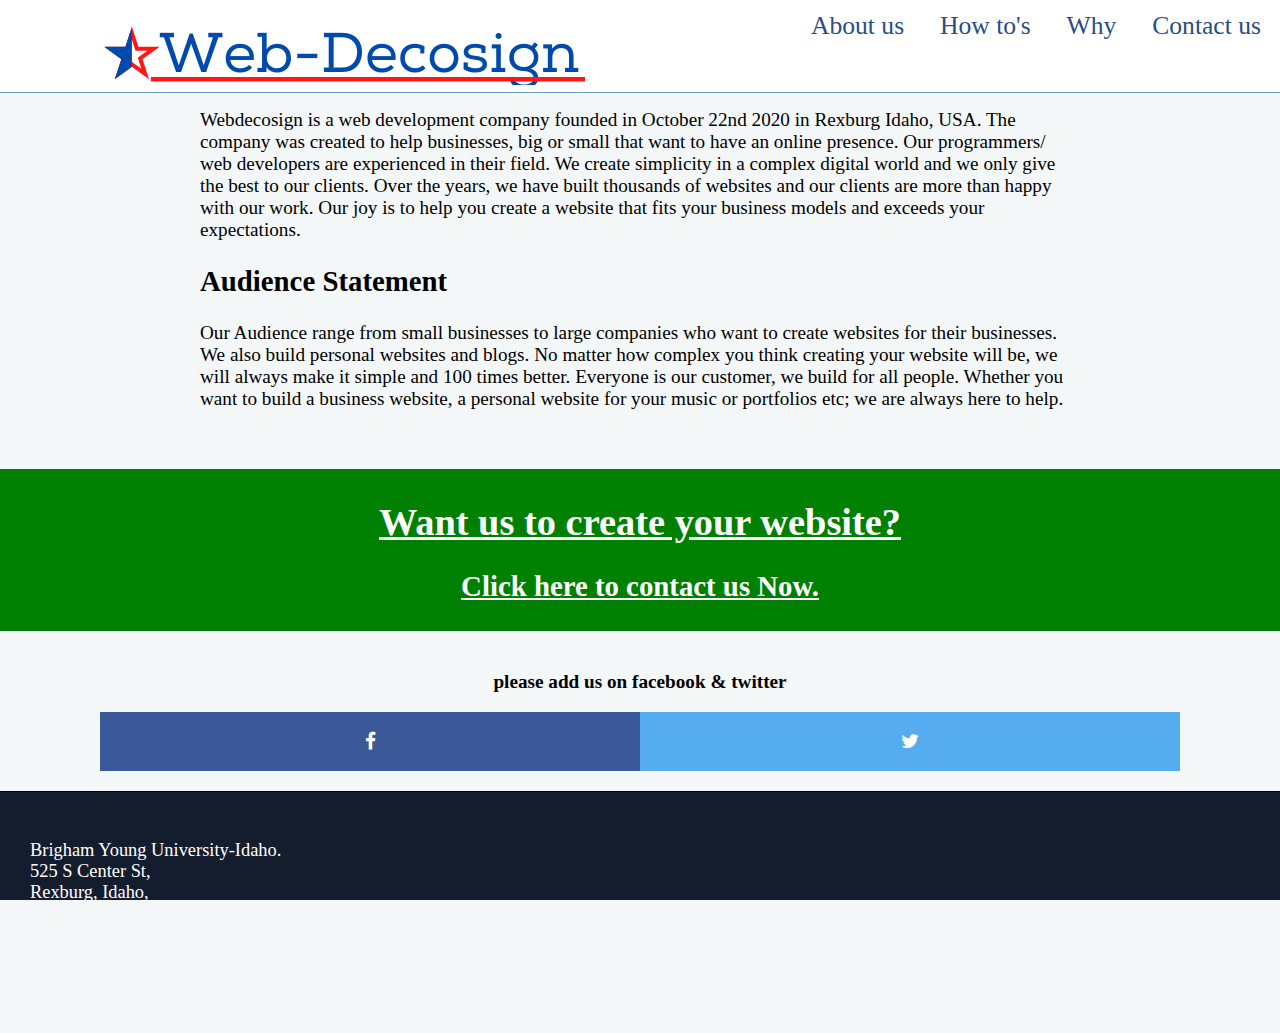
==== about.html @ 60263a05 "website design" ====
<!doctype html>
<html lang="en">
<head>
    <meta charset="utf-8">
    <meta name="viewport" content="width=device-width, initial-scale=1.0">
    <title>Home</title>
    <link rel="stylesheet" href="css/main.css">
    <link rel="stylesheet" href="css/icon.css">
    <link rel="stylesheet" href="https://cdnjs.cloudflare.com/ajax/libs/font-awesome/4.7.0/css/font-awesome.min.css">
</head>
<body>
    <header>
        <div id="logo-wrapper">
            <a href="index.html">
                <img src="images\logo3.png" id="logo">
            </a>
        </div>
        <nav>
            <ul>
                <li>
                    <a href="about.html">
                        About us
                    </a>
                </li>
                <li>
                    <a href="subpage-1.html">
                        How to's
                    </a>
                </li>
                <li>
                    <a href="subpage-2.html">
                        Why
                    </a>
                </li>
                <li>
                    <a href="contact-us.html">
                        Contact us
                    </a>
                </li>
            </ul>
        </nav>
    </header>
    </header>

    <div class="text-article">
        <p>Webdecosign is a web development company founded in October 22nd 2020 in Rexburg Idaho, USA. The company was created to help businesses, big or small that want to have an online presence.

        Our programmers/ web developers are experienced in their field. We create simplicity in a complex digital world and we only give the best to our clients.

        Over the years, we have built thousands of websites and our clients are more than happy with our work. Our joy is to help you create a website that fits your business models and exceeds your expectations. </p>

        <p><h2>Audience Statement </h2>

        Our Audience range from small businesses to large companies who want to create websites for their businesses. We also build personal websites and blogs.

        No matter how complex you think creating your website will be, we will always make it simple and 100 times better. Everyone is our customer, we build for all people.

        Whether you want to build a business website, a personal website for your music or portfolios etc; we are always here to help.</p>
    </div>
            <div id="call-to-action">
          <a href="contact-us.html"> <h1>Want us to create your website?</h1>
                <h2>Click here to contact us Now. </h2> </a>
        </div>

        <div class="center-text"><strong><p> please add us on facebook & twitter</p></strong> </div> 
        <div class="social">
            <a href="http://facebook.com" class="fa fa-facebook"></a>
            <a href="http://twitter.com" class="fa fa-twitter"></a>

        </div>
<footer>
        <div id="legal">
            <p>Brigham Young University-Idaho. <br>
            525 S Center St, <br>
            Rexburg, Idaho,<br>
            83460.</p>
            <p>Phone: +1 (801) 404-2334</p>
            &copy; Copyright 2020. All Rights Reserved.
        </div>

        <nav>
            <ul>
                <li>
                    <a href="style-guide.html">
                        Style Guide
                    </a>
                </li>
                <li>
                    <a href="wireframes.html">
                        Wireframes
                    </a>
                </li>
                <li>
                    <a href="homework/index.html">
                        Homework
                    </a>
                </li>
            </ul>
        </nav>
    </footer>
</body>
</html>
---- css/main.css ----
html,
body {
  margin: 0;
  padding: 0;
  width: 100%;
  height: 100%;
  text-rendering: optimizeLegibility;
  background-color: #f4f7f8;
  overflow-x: hidden;
}

body {
  display: flex;
  flex-direction: column;
  font-size: 120%;

}

#banner-wrapper {
display: grid;
grid-template-columns: 1fr;
grid-template-rows: 1fr;
grid-area: 100% 100%;
margin-left: -397px;
margin-right: -200px;
margin-top:26px;
  
}

header {
  position: relative;
  position: fixed;
  width: 100%;
}

main {
  padding: 50px;
}

body header {
  display: flex;
  font-size: 1.6rem;
  border-bottom: 1px solid  #659DBD;
  padding: -5px;
  background-color: white;
  justify-content: space-around;

}

body header nav {
  flex: 1;
  text-align: right; 
}


li a {
  color: #294d87;
  text-decoration: none;
}

a:hover {
  color: red;
}

body header nav ul {
  margin: 0px;
  padding: 0px;
  list-style-type: none;
}


body header nav ul li {
  display: inline-block;
  padding: 10.5px;
  margin-right: 8.5px;

}

body main {
  font-size: 1.15rem;
  flex: 1;
  padding: 15px;
  -webkit-box-shadow: 0 1px 2px 0 rgba(0, 0, 0, 0.25);
  -moz-box-shadow: 0 1px 2px 0 rgba(0, 0, 0, 0.25);
  box-shadow: 0 1px 2px 0 rgba(0, 0, 0, 0.25);
}

body footer {
  display: flex;
  flex-direction: row;
  align-items: flex-end;
  font-size: 1.15rem;
  border-top: 1px solid #000000;
  padding: 30px;
  background-color: #141d2d;;
  color: white;
}

body footer #legal {
  flex: 1;
}
body footer nav {
  flex: 1;
  text-align: right;
}

body footer nav ul {
  margin: 0;
  padding: 0;
  list-style-type: none;
}

body footer nav ul li {
  display: inline-block;
  padding: 7.5px;
  margin-right: 7.5px;
}

body footer nav ul li a {
  font-size: 1.1em;
  color:white;
}

.text-article {
  margin: 90px 200px 20px 200px;
}

.container1 {
	padding: 10px;
	background: white;
  border-radius: 5px;
	margin: 30px auto;
  box-shadow: 0 1.5px 0 0 rgb(11, 88, 230);
  color:white;
}

.container1 {
  display: flex;
  justify-content: space-between;
  align-items: center;
  flex-wrap: wrap;
}

.item-1 {
  padding: 10px;
  background-color: navy;
  border-radius: 25px;
}

#portfolio {
  text-align: center;
  background-color: white;
  border-radius: 25px;
  margin-left: 550px;
  margin-right: 550px;
  color: blue;
}

#motto {
  text-align: center;
}

#home-write {
  text-align: center;
}

.port-pic {
  display:grid;
  grid-template-columns: 1fr 1fr 1fr;
  grid-template-rows: 1fr 1fr;
  margin-bottom: 50px;
  margin-left: 25px;
  gap: 2px;
}

.form-home {
  display: block;
  text-align: center;
  margin-top: 50px;
}

.button1 {
  padding: 3px;
  background-color: rgb(52, 95, 236);
}

#call-to-action {
  padding: 5px;
  background-color: green;
  text-align: center;
  margin: 20px 0px 20px 0px;
}

#call-to-action a:hover {
  color: red;
}

  #call-to-action a{
    color: white;
  }

  #logo {
    margin-top: 25px;
    margin-bottom: 0px;
  }

  .center-text {
    text-align: center;
  }

.image-inpost {
  display: block;
  margin-left: auto;
  margin-right: auto;
  width: 50%;
}
---- css/icon.css ----
/* Style all font awesome icons */
.social {
    display: flex;
    justify-content: center;
}

.fa {
    padding: 20px;
    font-size: 30px;
    width: 500px;
    text-align: center;
    text-decoration: none;
    margin-bottom:20px;
  }
  
  /* Add a hover effect if you want */
  .fa:hover {
    opacity: 0.7;
  }
  
  /* Set a specific color for each brand */
  
  /* Facebook */
  .fa-facebook {
    background: #3B5998;
    color: white;
  }
  
  /* Twitter */
  .fa-twitter {
    background: #55ACEE;
    color: white;
  }
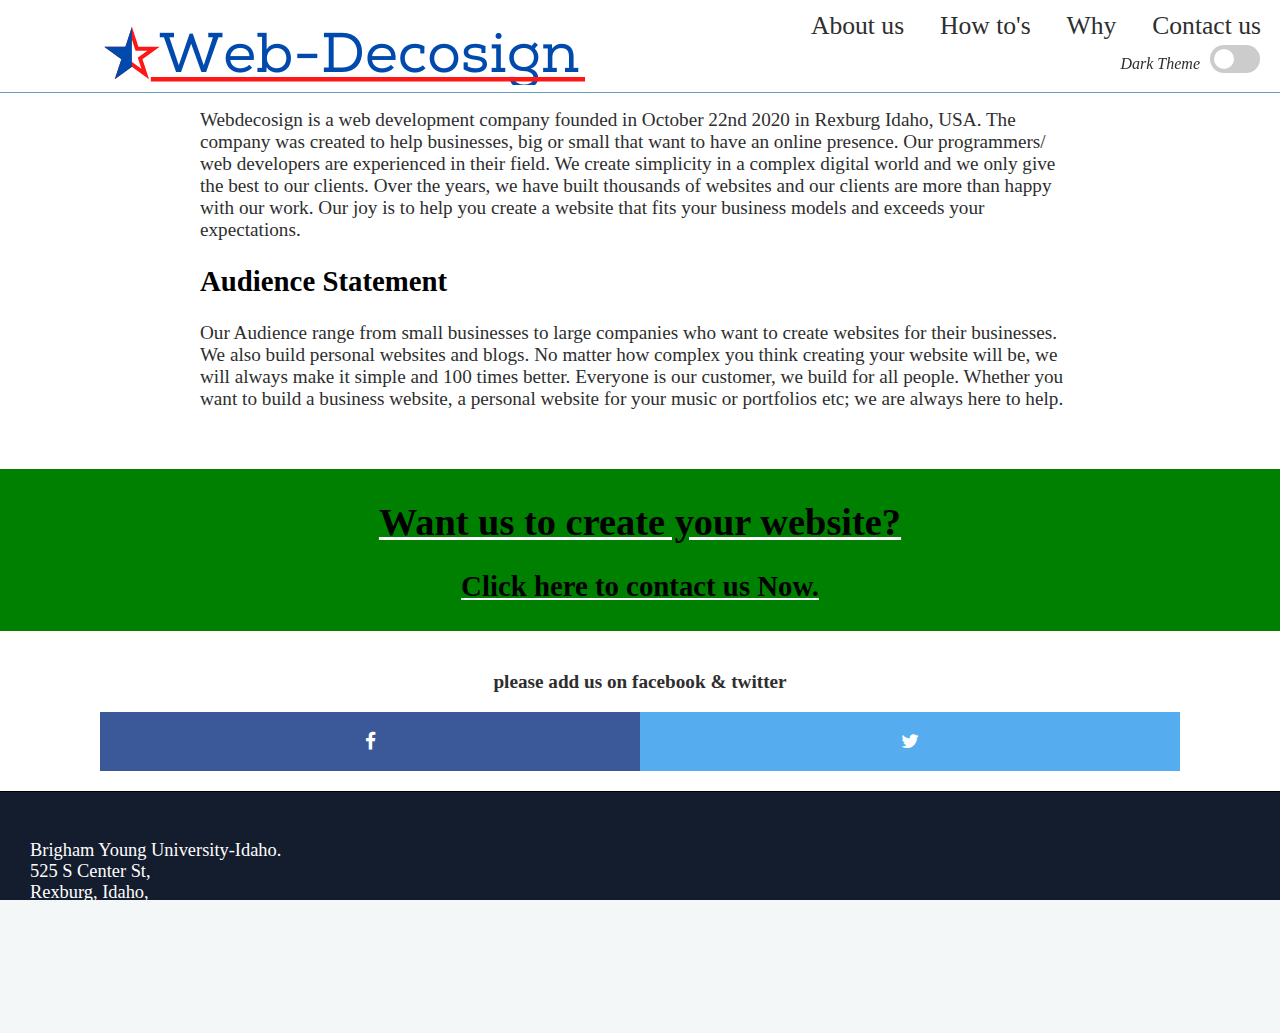
==== commit b30575db: "website" ====
--- a/about.html
+++ b/about.html
@@ -7,6 +7,7 @@
     <link rel="stylesheet" href="css/main.css">
     <link rel="stylesheet" href="css/icon.css">
     <link rel="stylesheet" href="https://cdnjs.cloudflare.com/ajax/libs/font-awesome/4.7.0/css/font-awesome.min.css">
+    <link rel="stylesheet" href="css/darkmode.css">
 </head>
 <body>
     <header>
@@ -49,9 +50,9 @@
 
         Over the years, we have built thousands of websites and our clients are more than happy with our work. Our joy is to help you create a website that fits your business models and exceeds your expectations. </p>
 
-        <p><h2>Audience Statement </h2>
+        <h2>Audience Statement </h2>
 
-        Our Audience range from small businesses to large companies who want to create websites for their businesses. We also build personal websites and blogs.
+        <p>Our Audience range from small businesses to large companies who want to create websites for their businesses. We also build personal websites and blogs.
 
         No matter how complex you think creating your website will be, we will always make it simple and 100 times better. Everyone is our customer, we build for all people.
 
@@ -68,6 +69,14 @@
             <a href="http://twitter.com" class="fa fa-twitter"></a>
 
         </div>
+        <div class="theme-switch-wrapper">
+            <em>Dark Theme</em>
+            <label class="theme-switch" for="checkbox">
+              <input type="checkbox" id="checkbox"/>
+              <div class="slider-theme"></div>
+            </label>
+        </div>
+        <script src="js/darkmode.js"></script>
 <footer>
         <div id="legal">
             <p>Brigham Young University-Idaho. <br>
--- a/css/main.css
+++ b/css/main.css
@@ -30,6 +30,7 @@
 header {
   position: relative;
   position: fixed;
+  z-index: 1;
   width: 100%;
 }
 
@@ -121,6 +122,10 @@
   color:white;
 }
 
+footer p {
+  color: white;
+}
+
 .text-article {
   margin: 90px 200px 20px 200px;
 }
@@ -197,6 +202,7 @@
 
   #call-to-action a{
     color: white;
+  
   }
 
   #logo {
--- a/css/darkmode.css
+++ b/css/darkmode.css
@@ -0,0 +1,192 @@
+:root {
+    --bg-color: #fff;
+    --h1-color: #000000;
+    --p-color: #2e2e2e;
+}
+
+[data-theme="dark"] {
+    --bg-color: #000;
+    --h1-color: #ffffff;
+	--p-color: #e7e7e7;
+	--port-color: green;
+	--opacity: 0.5;
+}
+
+body {
+    background-color: var(--bg-color);
+    transition: all 0.4s ease-in-out;
+}
+  
+h1 {
+    color: var(--h1-color);
+	font-weight: 600;
+}
+  
+h2 {
+	color: var(--h1-color);
+}
+
+p {
+    color: var(--p-color);
+}
+
+#portfolio
+{ background-color: var(--port-color);
+}
+
+body header {
+	background-color: var(--bg-color);
+	position: fixed;
+}
+
+.container1 {
+	background-color: var(--bg-color);
+}
+
+
+header a {
+	color: var(--p-color) ;
+}
+
+.port-pic {
+	
+	background-color: var(--bg-color) ;
+	
+}
+ .img-port{
+	opacity:var(--opacity);
+ }
+
+
+.img-port:hover {
+	opacity: 1;
+}
+
+#banner-wrapper {
+	background-color: var(--bg-color);
+}
+
+#banner-wrapper img{
+	opacity:var(--opacity);
+ }
+
+ #banner-wrapper img:hover {
+	 opacity: 1;
+ }
+
+ .image-inpost {
+	background-color: var(--bg-color) ;
+	opacity:var(--opacity);
+ }
+
+ .image-inpost:hover {
+	 opacity: 1;
+ }
+
+ legend{
+	 color:  var(--h1-color);
+ }
+
+ form {
+	 background-color: var(--bg-color) ;
+ }
+
+ label{
+	color:  var(--h1-color);
+ }
+
+ #call-to-action {
+	 isolation: isolate;
+ }
+/** slider switch **/
+.theme-switch-wrapper {
+    display: flex;
+    align-items: flex-end;
+    position: absolute;
+    top: 45px;
+	right: 20px;
+	z-index: 1;
+}
+
+.theme-switch-wrapper em {
+    margin-right: 10px;
+    font-size: 16px;
+    color: var(--p-color);
+}
+
+.theme-switch {
+	position: relative;
+	z-index: 1;
+    width: 50px;
+    height: 28px;
+}
+
+.theme-switch input {
+    display: none;
+}
+
+.slider-theme {
+    background-color: #ccc;
+    position: absolute;
+    bottom: 0;
+    left: 0;
+    right: 0;
+    top: 0;
+    border-radius: 20px;
+    cursor: pointer;
+    transition: all 0.4s ease-in-out;
+}
+
+input:checked + .slider-theme {
+    background-color: #14b866;
+}
+
+.slider-theme:before {
+    content: "";
+    background-color: #fff;
+    position: absolute;
+    width: 20px;
+    height: 20px;
+    left: 4px;
+    bottom: 4px;
+    border-radius: 50%;
+    transition: all 0.4s ease-in-out;
+}
+
+input:checked + .slider-theme:before {
+    transform: translateX(22px);
+}
+
+.slider-theme::after {
+    content: "";
+    display: block;
+    color: #fff;
+    width: 11px;
+    height: 5px;
+    position: absolute;
+    left: 12px;
+    top: 12px;
+    border-bottom: 2px solid #fff;
+    border-left: 2px solid #fff;
+	transform: translate(-50%,-50%) rotate(-45deg);
+} 
+
+section {
+    max-width: 60%;
+    margin: 60px auto;
+}
+
+
+
+.myvideo {
+  text-decoration:none;
+  color: #fff;
+  background: red;
+  padding: 10px;
+  height: 20px;
+  font-weight: 600;
+  margin-top: 100px;
+}
+.myvideo:hover {
+  color: #000;
+}